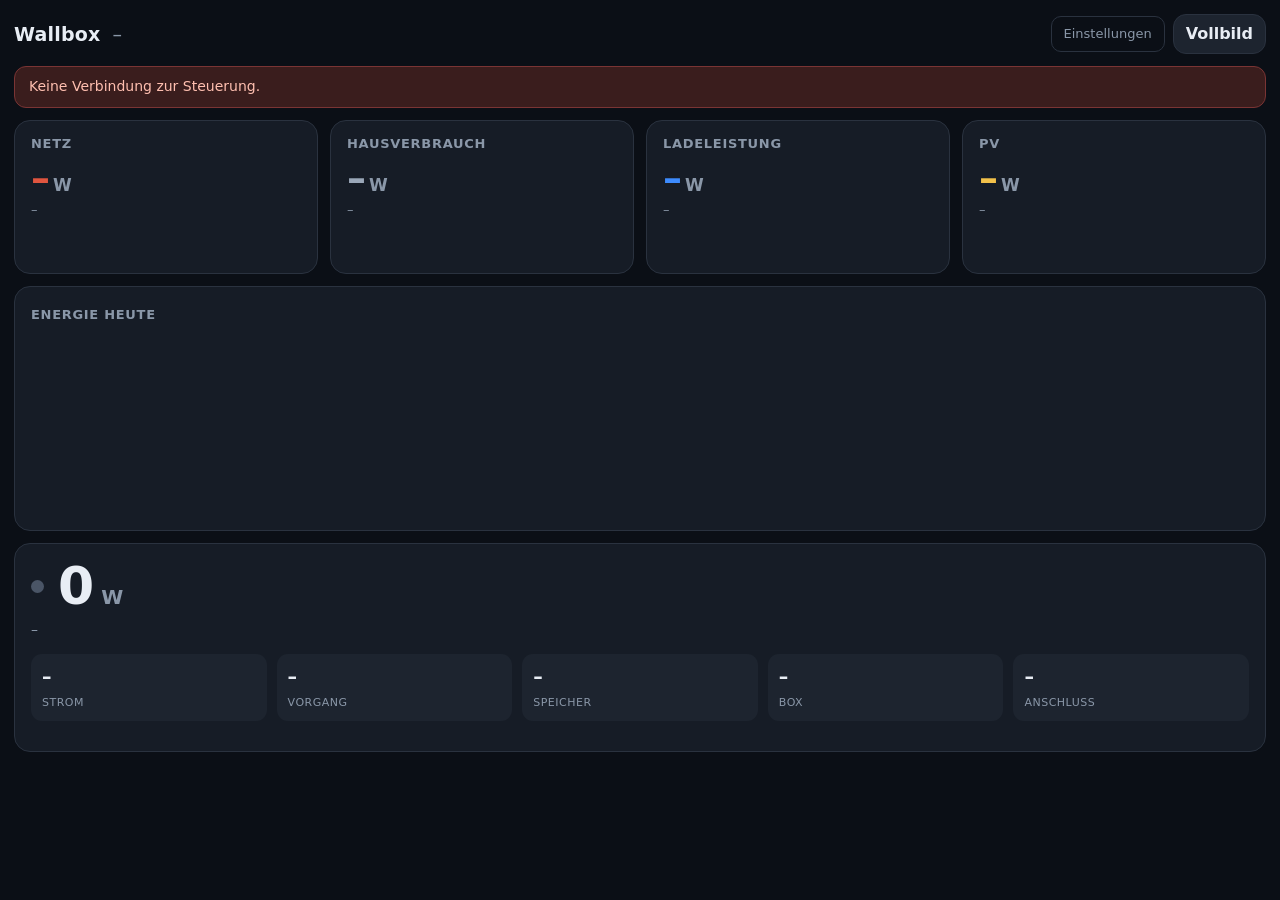
==== web/display.html @ 3f117878 "Display, dauerhafte Aufzeichnung und der Verlust der Einstellungen Display an der Wallbox (/display)" ====
<!doctype html><html lang="de"><head><meta charset="utf-8">
<meta name="viewport" content="width=device-width,initial-scale=1,viewport-fit=cover">
<meta name="mobile-web-app-capable" content="yes">
<meta name="apple-mobile-web-app-capable" content="yes">
<title>Wallbox Display</title>
<style>
  /* Eigenes Blatt statt style.css: Das Display haengt an der Wand und wird
     aus zwei Metern Entfernung gelesen — andere Schriftgroessen, andere
     Abstaende, keine Eingabefelder ausser dort, wo es sein muss. */
  :root{
    --bg:#0b0f16; --tile:#161c26; --tile2:#1d242f; --line:#2a323f;
    --tx:#e8edf4; --mut:#8a97a8;
    --netz:#e0553f; --netz2:#f08a6a; --haus:#9aa7b8; --lad:#3d8bfd; --pv:#f2c14a;
    --gruen:#2bb47e;
  }
  *{box-sizing:border-box;-webkit-tap-highlight-color:transparent}
  html,body{margin:0;height:100%}
  body{background:var(--bg);color:var(--tx);font:500 16px/1.4 system-ui,-apple-system,
       "Segoe UI",sans-serif;padding:14px;display:flex;flex-direction:column;gap:12px;
       overflow-x:hidden}
  header{display:flex;align-items:center;gap:12px;flex-wrap:wrap}
  header h1{font-size:19px;margin:0;font-weight:650;letter-spacing:.2px}
  header .uhr{font-size:19px;color:var(--mut);font-variant-numeric:tabular-nums}
  header .rechts{margin-left:auto;display:flex;gap:8px;align-items:center}
  a.link{color:var(--mut);text-decoration:none;font-size:13px;border:1px solid var(--line);
      padding:8px 12px;border-radius:10px}
  .warn{background:#3a1d1d;border:1px solid #7a3434;color:#ffbfb0;padding:10px 14px;
      border-radius:12px;font-size:14px}

  /* --- Kacheln ------------------------------------------------------ */
  .kacheln{display:grid;gap:12px;grid-template-columns:repeat(auto-fit,minmax(215px,1fr))}
  .kachel{background:var(--tile);border:1px solid var(--line);border-radius:16px;
      padding:14px 16px 10px;display:flex;flex-direction:column;min-height:148px}
  .kachel .kopf{display:flex;align-items:baseline;gap:8px}
  .kachel .titel{font-size:13px;color:var(--mut);text-transform:uppercase;
      letter-spacing:.7px;font-weight:600}
  .kachel .wert{font-size:38px;font-weight:700;line-height:1.05;margin:6px 0 2px;
      font-variant-numeric:tabular-nums}
  .kachel .wert small{font-size:17px;font-weight:600;color:var(--mut);margin-left:3px}
  .kachel .zusatz{font-size:13px;color:var(--mut);min-height:18px}
  .kachel.netz .wert{color:var(--netz)} .kachel.netz.ein .wert{color:var(--gruen)}
  .kachel.haus .wert{color:var(--haus)}
  .kachel.lad  .wert{color:var(--lad)}
  .kachel.pv   .wert{color:var(--pv)}

  /* Balkenverlauf: reine divs, kein Diagramm-Paket. Ein Display darf nicht
     an einem CDN haengen, das im abgeschotteten Netz nicht erreichbar ist. */
  .balken{display:flex;align-items:flex-end;gap:2px;height:44px;margin-top:auto;
      padding-top:8px}
  .balken i{flex:1;min-width:2px;border-radius:2px 2px 0 0;background:var(--line);
      transition:height .4s}
  .balken.mitte{align-items:center}
  .balken.mitte i{align-self:center}
  .lucke{background:#222a36 !important;height:2px !important;align-self:flex-end}

  /* Tagesenergie als stehende Saeulen — wie am openWB-Display. */
  .saeulen{display:flex;gap:14px;align-items:flex-end;height:196px;padding-top:12px}
  .saeulen div{flex:1;display:flex;flex-direction:column;justify-content:flex-end;
      align-items:center;height:100%}
  .saeulen b{font-size:14px;font-weight:650;margin-bottom:5px;font-variant-numeric:tabular-nums}
  .saeulen i{width:100%;max-width:62px;border-radius:5px 5px 0 0;min-height:3px;
      transition:height .5s;
      /* unterteilt wie am openWB-Display: eine Stufe ist eine feste kWh-Zahl */
      background-image:repeating-linear-gradient(to top,
        rgba(11,15,22,.85) 0 2px, transparent 2px var(--block,22px))}
  .saeulen span{font-size:12px;color:var(--mut);margin-top:7px;text-align:center}

  /* --- Ladepunkt ---------------------------------------------------- */
  .lp{background:var(--tile);border:1px solid var(--line);border-radius:16px;padding:16px}
  .lp .zeile{display:flex;align-items:center;gap:14px;flex-wrap:wrap}
  .lp .gross{font-size:52px;font-weight:700;line-height:1;font-variant-numeric:tabular-nums}
  .lp .gross small{font-size:20px;color:var(--mut)}
  .punkt{width:13px;height:13px;border-radius:50%;background:#4a5566;flex:none}
  .punkt.an{background:var(--gruen);box-shadow:0 0 10px #2bb47e88}
  .punkt.warn{background:var(--netz)}
  .grund{color:var(--mut);font-size:14px;margin-top:8px;min-height:20px}
  .werte{display:grid;grid-template-columns:repeat(auto-fit,minmax(104px,1fr));gap:10px;
      margin-top:14px}
  .werte div{background:var(--tile2);border-radius:11px;padding:9px 11px}
  .werte b{display:block;font-size:19px;font-weight:650;font-variant-numeric:tabular-nums}
  .werte span{font-size:11px;color:var(--mut);text-transform:uppercase;letter-spacing:.5px}

  /* --- Tasten ------------------------------------------------------- */
  .modi{display:grid;grid-template-columns:repeat(auto-fit,minmax(112px,1fr));gap:9px;
      margin-top:14px}
  button{font:inherit;color:var(--tx);background:var(--tile2);border:1px solid var(--line);
      border-radius:13px;padding:16px 10px;cursor:pointer;font-weight:600}
  button:active{transform:scale(.97)}
  .modi button .sub{display:block;font-size:11px;color:var(--mut);font-weight:500;margin-top:3px}
  .modi button.sel{background:var(--gruen);border-color:var(--gruen);color:#04130c}
  .modi button.sel .sub{color:#06301f}
  .modi button.stop.sel{background:var(--netz);border-color:var(--netz);color:#2a0606}
  .modi button.stop.sel .sub{color:#43100f}

  @media(max-width:560px){
    body{padding:10px;gap:9px}
    .kachel{min-height:126px} .kachel .wert{font-size:30px}
    .lp .gross{font-size:40px}
  }
</style></head><body>

<header>
  <h1 id="titel">Wallbox</h1>
  <span class="uhr" id="uhr">–</span>
  <span class="rechts">
    <a class="link" href="/">Einstellungen</a>
    <button class="link" style="padding:8px 12px" onclick="vollbild()">Vollbild</button>
  </span>
</header>

<div class="warn" id="warn" style="display:none"></div>

<div class="kacheln">
  <div class="kachel netz" id="k-netz">
    <div class="kopf"><span class="titel">Netz</span></div>
    <div class="wert" id="v-netz">–<small>W</small></div>
    <div class="zusatz" id="z-netz">–</div>
    <div class="balken" id="b-netz"></div>
  </div>
  <div class="kachel haus">
    <div class="kopf"><span class="titel">Hausverbrauch</span></div>
    <div class="wert" id="v-haus">–<small>W</small></div>
    <div class="zusatz" id="z-haus">–</div>
    <div class="balken" id="b-haus"></div>
  </div>
  <div class="kachel lad">
    <div class="kopf"><span class="titel">Ladeleistung</span></div>
    <div class="wert" id="v-lad">–<small>W</small></div>
    <div class="zusatz" id="z-lad">–</div>
    <div class="balken" id="b-lad"></div>
  </div>
  <div class="kachel pv">
    <div class="kopf"><span class="titel">PV</span></div>
    <div class="wert" id="v-pv">–<small>W</small></div>
    <div class="zusatz" id="z-pv">–</div>
    <div class="balken" id="b-pv"></div>
  </div>
</div>

<div class="kachel" id="energie" style="min-height:0">
  <div class="kopf"><span class="titel">Energie heute</span>
    <span class="zusatz" id="e-luecke" style="margin-left:auto"></span></div>
  <div class="saeulen" id="saeulen"></div>
</div>

<div class="lp" id="lp">
  <div class="zeile">
    <span class="punkt" id="punkt"></span>
    <span class="gross" id="lade">0<small> W</small></span>
    <span id="lpname" style="color:var(--mut);font-size:15px"></span>
  </div>
  <div class="grund" id="grund">–</div>
  <div class="werte">
    <div><b id="w-amp">–</b><span>Strom</span></div>
    <div><b id="w-kwh">–</b><span>Vorgang</span></div>
    <div><b id="w-soc">–</b><span>Speicher</span></div>
    <div><b id="w-temp">–</b><span>Box</span></div>
    <div><b id="w-cp">–</b><span>Anschluss</span></div>
  </div>
  <div class="modi" id="modi"></div>
</div>

<script>
const MODI = [["stop","Stop","aus"],["sofort","Sofort","fester Strom"],
  ["pv","PV","nur Ueberschuss"],["minpv","Min+PV","Minimum + Sonne"],
  ["ziel","Ziel","bis Uhrzeit"],["zeit","Zeit","Zeitfenster"],
  ["eco","Eco","PV + guenstig"]];
let CP = null, holen = true;

const $ = id => document.getElementById(id);
const w = v => (v === null || v === undefined) ? "–" : Math.round(v).toLocaleString("de-DE");

function zeig(id, v, einheit){
  // Unbekannt bekommt keine Einheit und keine Signalfarbe — sonst sieht ein
  // fehlender Messwert aus wie ein gemessener.
  $(id).innerHTML = (v === null || v === undefined)
    ? '<span style="color:var(--mut);font-weight:600">–</span>'
    : w(v) + '<small>' + einheit + '</small>';
}

function vollbild(){
  if (document.fullscreenElement) document.exitFullscreen();
  else document.documentElement.requestFullscreen?.();
}

// --- Balken ----------------------------------------------------------
function balken(id, reihe, farbe, mitNull){
  const el = $(id);
  if (!reihe || !reihe.length){ el.innerHTML = ""; return; }
  const bekannt = reihe.filter(v => v !== null);
  // Massstab ueber den Betrag: beim Netz gehen die Werte in beide Richtungen.
  const max = Math.max(1, ...bekannt.map(v => Math.abs(v)));
  el.innerHTML = reihe.map(v => {
    if (v === null) return '<i class="lucke"></i>';   // Luecke, nicht "null"
    const h = Math.max(2, Math.round(Math.abs(v) / max * 42));
    const f = (mitNull && v < 0) ? "var(--gruen)" : farbe;
    return '<i style="height:' + h + 'px;background:' + f + '"></i>';
  }).join("");
}

const SAEULEN = [["pv","PV","var(--pv)"], ["bezug","Netz","var(--netz)"],
  ["einspeisung","Export","var(--gruen)"], ["haus","Haus","var(--haus)"],
  ["laden","Auto","var(--lad)"]];

async function energie(){
  let d;
  try{ d = await (await fetch("/api/tage?n=1")).json(); }catch(e){ return; }
  const h = d.heute || {};
  const max = Math.max(0.1, ...SAEULEN.map(([k]) => h[k] || 0));
  const stufe = max > 40 ? 10 : max > 16 ? 5 : max > 8 ? 2 : 1;   // kWh je Block
  const block = (148 * stufe / max).toFixed(2);
  $("saeulen").innerHTML = SAEULEN.map(([k, t, f]) => {
    const v = h[k] || 0;
    return '<div><b style="color:' + f + '">' + v.toFixed(1) + '</b>' +
      '<i style="height:' + Math.round(v / max * 148) + 'px;background-color:' + f +
      ';--block:' + block + 'px"></i>' +
      '<span>' + t + '</span></div>';
  }).join("");
  // Fehlende Messminuten offen ausweisen — sonst haelt man eine zu kleine
  // Zahl fuer die Wahrheit.
  const l = Math.round((h.luecken_s || 0) / 60);
  $("e-luecke").textContent = l >= 5 ? l + " min ohne Messwerte" : "";
  const st = d.status || {};
  if (st.fehler){
    $("warn").textContent = st.fehler;
    $("warn").style.display = "block";
  }
}

async function verlauf(){
  try{
    const r = await fetch("/api/verlauf?punkte=48");
    const d = await r.json();
    balken("b-netz", d.netz, "var(--netz)", true);
    balken("b-haus", d.haus, "var(--haus)", false);
    balken("b-lad",  d.laden, "var(--lad)", false);
    balken("b-pv",   d.pv,   "var(--pv)",  false);
  }catch(e){}
}

// --- Live ------------------------------------------------------------
async function live(){
  let d;
  try{
    d = await (await fetch("/api/live")).json();
    $("warn").style.display = "none";
  }catch(e){
    $("warn").textContent = "Keine Verbindung zur Steuerung.";
    $("warn").style.display = "block";
    return;
  }
  $("titel").textContent = d.name || "Wallbox";
  $("uhr").textContent = new Date().toLocaleTimeString("de-DE",
      {hour:"2-digit", minute:"2-digit"});

  const m = d.meter || {};
  const netz = m.ok ? m.grid_w : null;
  zeig("v-netz", netz === null ? null : Math.abs(netz), "W");
  $("k-netz").classList.toggle("ein", netz !== null && netz < 0);
  $("z-netz").textContent = !m.ok ? "Zaehler liefert nichts"
      : (netz < 0 ? "Einspeisung" : "Bezug");

  zeig("v-haus", m.ok ? m.home_w : null, "W");
  $("z-haus").textContent = (m.ok && m.home_w === null)
      ? "kein Thema zugeordnet" : "";

  zeig("v-pv", m.ok ? m.pv_w : null, "W");
  $("z-pv").textContent = "";

  const cps = d.chargepoints || [];
  const c = cps[0];
  zeig("v-lad", d.total_w, "W");
  $("z-lad").textContent = c ? (c.charging ? "laedt" : (c.plugged ? "angesteckt" : "frei")) : "";

  if (!c){
    $("lp").style.display = "none";
    return;
  }
  CP = c.id;
  $("lp").style.display = "";
  $("lpname").textContent = c.name || "";
  $("lade").innerHTML = w(c.power_w) + '<small> W</small>';
  const p = $("punkt");
  p.className = "punkt" + (c.charging ? " an" : (c.online ? "" : " warn"));
  $("grund").textContent = c.online ? c.reason : "Wallbox nicht erreichbar";

  $("w-amp").textContent = (c.amp || 0) + " A";
  $("w-kwh").textContent = (c.session_kwh ?? 0).toFixed(2) + " kWh";
  $("w-soc").textContent = (m.soc_pct === null || m.soc_pct === undefined)
      ? "–" : Math.round(m.soc_pct) + " %";
  $("w-temp").textContent = c.temp_c ? Math.round(c.temp_c) + " °C" : "–";
  // Nur der kurze Teil vor dem Gedankenstrich — die lange Erklaerung
  // sprengt die Kachel und steht ohnehin in der Begruendungszeile.
  $("w-cp").textContent = (c.cp_text || (c.plugged ? "steckt" : "frei"))
      .split("—")[0].trim();

  // Lademodi
  const mo = $("modi");
  if (mo.dataset.modus !== c.mode){
    mo.dataset.modus = c.mode;
    mo.innerHTML = MODI.map(([k, t, s]) =>
      '<button class="' + (k === "stop" ? "stop " : "") + (k === c.mode ? "sel" : "") +
      '" onclick="setzeModus(\'' + k + '\')">' + t +
      '<span class="sub">' + s + '</span></button>').join("");
  }
}

async function setzeModus(k){
  await fetch("/api/chargepoint/" + encodeURIComponent(CP) + "/mode",
      {method:"POST", headers:{"content-type":"application/json"},
       body: JSON.stringify({mode: k})});
  $("modi").dataset.modus = "";     // Neuzeichnen erzwingen
  live();
}

// Im Hintergrund nicht pollen — ein Wandtablet laeuft rund um die Uhr.
document.addEventListener("visibilitychange", () => {
  holen = !document.hidden;
  if (holen){ live(); verlauf(); energie(); }
});
live(); verlauf(); energie();
setInterval(() => holen && live(), 5000);
setInterval(() => holen && verlauf(), 30000);
setInterval(() => holen && energie(), 60000);
</script>
</body></html>
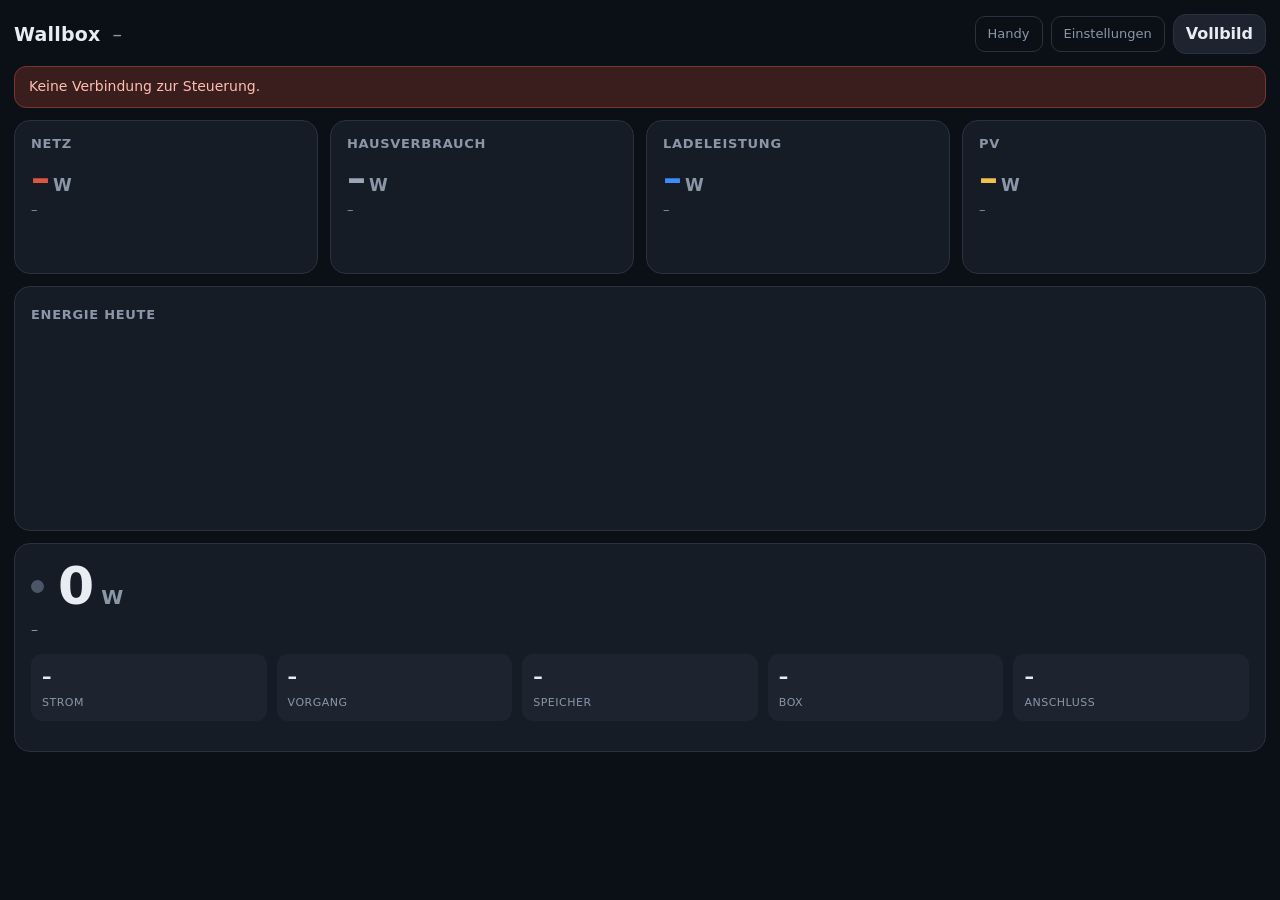
==== commit 262537ca: "Vollbild-Ansicht fuers Handy im Querformat (/ui) Dritte Seite neben Einstellungen und Display: /ui (" ====
--- a/web/display.html
+++ b/web/display.html
@@ -103,6 +103,7 @@
   <h1 id="titel">Wallbox</h1>
   <span class="uhr" id="uhr">–</span>
   <span class="rechts">
+    <a class="link" href="/ui">Handy</a>
     <a class="link" href="/">Einstellungen</a>
     <button class="link" style="padding:8px 12px" onclick="vollbild()">Vollbild</button>
   </span>
